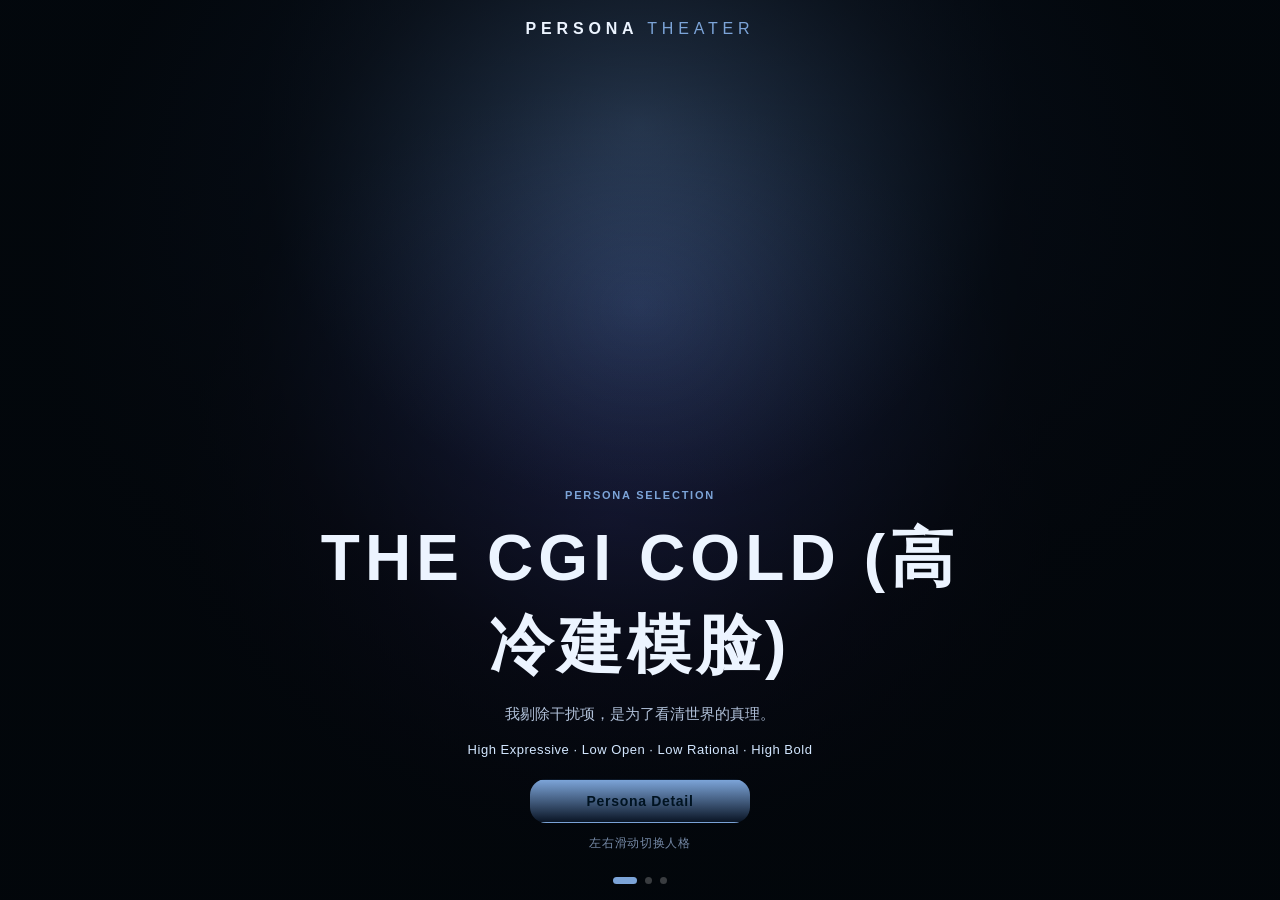
==== docs/index.html @ b354e585 "feat: detail page redesign — core_thinking as centerpiece, optional depth via 了解更多 - Add core_thinki" ====
<!DOCTYPE html>
<html>
<head>
  <meta charset="utf-8">
  <meta name="viewport" content="width=device-width, initial-scale=1, maximum-scale=1, user-scalable=no">
  <title>PERSONA THEATER</title>
  <link href="style.css" rel="stylesheet" type="text/css" />
  <style>
    /* Detail reading page layout (presentation only) */
    #detail-panel {
      position: fixed;
      inset: 0;
      overflow-y: auto;
      -webkit-overflow-scrolling: touch;
      background:
        radial-gradient(circle at 85% 0%, rgba(0, 212, 255, 0.14), transparent 36%),
        radial-gradient(circle at 10% 15%, rgba(113, 91, 255, 0.12), transparent 30%),
        var(--bg-primary);
      z-index: 500;
      padding: 0 0 120px;
      box-sizing: border-box;
    }

    @keyframes detail-in  { from { opacity:0; transform:translateY(18px) } to { opacity:1; transform:translateY(0) } }
    @keyframes detail-out { from { opacity:1 } to { opacity:0 } }
    #detail-panel.detail-entering { animation: detail-in  0.22s ease-out forwards; }
    #detail-panel.detail-leaving  { animation: detail-out 0.14s ease-in  forwards; }

    .detail-shell {
      width: min(920px, calc(100% - 28px));
      margin: 0 auto;
      padding: 20px 0 0;
    }

    .detail-hero {
      margin-top: 34px;
      padding: 40px 24px 32px;
      display: flex;
      flex-direction: column;
      align-items: center;
      text-align: center;
      background: radial-gradient(circle at 50% 0%, color-mix(in oklab, var(--persona-accent) 14%, transparent), transparent 55%);
    }

    .detail-name {
      font-size: 11px;
      letter-spacing: 0.1em;
      text-transform: uppercase;
      color: var(--text-secondary);
      opacity: 0.55;
      margin: 0;
    }

    .detail-slogan {
      font-size: 22px;
      color: var(--persona-accent);
      margin: 0 0 20px;
      line-height: 1.55;
      font-weight: 500;
    }

    .detail-core-thinking {
      font-size: 16px;
      line-height: 1.9;
      color: var(--text-primary);
      margin: 0 0 20px;
      max-width: 320px;
      text-align: center;
    }

    .detail-intro { display: none; }

    .detail-doc {
      margin-top: 18px;
      border-radius: 16px;
      border: 1px solid var(--border-subtle);
      background: rgba(10, 16, 27, 0.88);
      padding: 18px 16px 8px;
    }

    .detail-section {
      padding: 0 2px 18px;
      border-bottom: 1px solid rgba(255, 255, 255, 0.06);
      margin-bottom: 18px;
    }

    .detail-section:last-child {
      border-bottom: none;
      margin-bottom: 0;
      padding-bottom: 0;
    }

    .detail-section-label {
      margin-bottom: 8px;
      color: var(--accent-cyan);
      letter-spacing: 0.15em;
      text-transform: uppercase;
      font-size: 11px;
      font-weight: 700;
    }

    .detail-core-text,
    .detail-section-value {
      margin: 0;
      font-size: 14px;
      line-height: 1.85;
      color: var(--text-primary);
      white-space: pre-wrap;
    }

    .detail-structured-block {
      padding: 10px 12px;
      border-left: 2px solid color-mix(in oklab, var(--persona-accent) 42%, transparent);
      background: rgba(255, 255, 255, 0.035);
      border-radius: 0 8px 8px 0;
      margin-bottom: 10px;
    }

    .detail-structured-block:last-child {
      margin-bottom: 0;
    }

    .detail-structured-label {
      color: var(--persona-accent);
      font-size: 11px;
      font-weight: 700;
      letter-spacing: 0.08em;
      line-height: 1.35;
      text-transform: uppercase;
      overflow-wrap: anywhere;
    }

    .detail-structured-text {
      margin-top: 5px;
      color: var(--text-primary);
      font-size: 14px;
      line-height: 1.7;
      white-space: pre-wrap;
      overflow-wrap: anywhere;
    }

    .detail-expressions {
      display: flex;
      flex-direction: column;
      gap: 8px;
    }

    .config-section--core-scene {
      padding-top: 22px;
      padding-bottom: 12px;
      margin-top: 6px;
      border-top: 1px solid rgba(255, 255, 255, 0.08);
    }

    .config-section--core-scene .config-section-label {
      color: var(--persona-accent);
      font-size: 12px;
      letter-spacing: 0.18em;
      margin-bottom: 12px;
    }

    #intention-input.core-scene-input {
      display: block;
      min-height: 148px;
      font-size: 18px;
      line-height: 1.75;
      padding: 18px 18px;
      border-color: color-mix(in oklab, var(--persona-accent) 38%, var(--border-subtle));
      background: rgba(11, 20, 33, 0.96);
      box-shadow: inset 0 0 0 1px rgba(255, 255, 255, 0.035), 0 14px 32px rgba(0, 0, 0, 0.22);
      overflow-wrap: anywhere;
    }

    #intention-input.core-scene-input::placeholder {
      color: rgba(216, 228, 240, 0.48);
      opacity: 1;
    }

    .detail-expr-line {
      padding: 10px 12px;
      border-left: 2px solid rgba(0,212,255,0.3);
      background: rgba(0,212,255,0.06);
      border-radius: 0 8px 8px 0;
      line-height: 1.65;
      color: var(--text-secondary);
      font-size: 13px;
      white-space: nowrap;
      overflow: hidden;
      text-overflow: ellipsis;
    }

    .detail-actions-primary {
      display: flex;
      flex-direction: column;
      align-items: center;
      gap: 14px;
      margin-top: 20px;
      width: 100%;
      max-width: 320px;
      margin-left: auto;
      margin-right: auto;
    }

    .detail-enter-btn {
      width: 100%;
      font-size: 16px;
      padding: 16px;
      border-radius: 12px;
      background: transparent;
      border: 1px solid var(--persona-accent);
      color: var(--persona-accent);
      box-shadow: none;
    }

    .detail-more-link,
    .detail-collapse-link {
      display: block;
      text-align: center;
      font-size: 13px;
      color: var(--text-secondary);
      opacity: 0.6;
      cursor: pointer;
      text-decoration: underline;
      text-underline-offset: 3px;
    }

    .detail-more-link:hover,
    .detail-collapse-link:hover { opacity: 1; }

    .detail-collapse-link {
      margin-top: 20px;
      margin-bottom: 8px;
    }

    .detail-optional-depth {
      display: none;
      opacity: 0;
      transition: opacity 0.22s ease;
      margin-top: 24px;
    }

    .detail-optional-depth.is-visible {
      display: block;
      opacity: 1;
    }

    .detail-actions {
      position: fixed;
      left: 0;
      right: 0;
      bottom: 0;
      z-index: 510;
      background: linear-gradient(180deg, rgba(5,10,18,0), rgba(5,10,18,0.98) 30%);
      padding: 18px 14px calc(18px + env(safe-area-inset-bottom));
      display: flex;
      flex-direction: column;
      max-width: 920px;
      margin: 0 auto;
    }

    .detail-btn-back {
      width: 100%;
      background: transparent !important;
      border: 1px solid var(--border-mid) !important;
      color: var(--text-secondary) !important;
      box-shadow: none !important;
    }
  </style>
</head>
<body>

  <!-- ── CUSTOM MODAL (replaces browser alert / confirm) ────────── -->
  <div id="modal-overlay" class="hidden">
    <div id="modal-box">
      <div id="modal-title"></div>
      <div id="modal-message"></div>
      <div id="modal-actions">
        <button id="modal-cancel"  class="modal-btn modal-btn--cancel hidden">取消</button>
        <button id="modal-confirm" class="modal-btn modal-btn--confirm">确认</button>
      </div>
    </div>
  </div>

  <!-- ── SYNC / CALIBRATION OVERLAY ────────────────────────────── -->
  <div id="sync-overlay" class="hidden">
    <div class="scan-line"></div>
      <div class="sync-box">
      <div class="sync-title">PERSONA ACTIVATION</div>
      <div class="sync-persona-name" id="sync-persona-name">Load...</div>
      <div class="sync-status">
        <span class="status-label">场景:</span>
        <span class="status-value">STABLE</span><br>
        <span class="status-label">对手:</span>
        <span class="status-value">ONLINE</span>
      </div>
      <div class="sync-progress-bar">
        <div class="sync-progress-fill"></div>
      </div>
    </div>
  </div>

  <!-- ── APP ROOT ───────────────────────────────────────────────── -->
  <div id="app">

    <!-- ══════════════════════════════════════════════════════════
         BROWSE PAGE
         ══════════════════════════════════════════════════════════ -->
    <div id="browse-hub">
      <div class="carousel" id="carousel">...</div>
      <div class="dots" id="dots"></div>

      <section class="browse-overlay" id="browse-hero">
        <header>
          <span class="header-brand">PERSONA</span><span class="header-brand-sub"> THEATER</span>
        </header>

        <div class="browse-overlay-content">
          <p class="browse-kicker">Persona Selection</p>
          <h1 class="browse-hero-name" id="hero-persona-name">SELECT PERSONA</h1>
          <p class="browse-hero-slogan" id="hero-persona-slogan">选择角色，开启你的现场策略剧场。</p>
          <p class="browse-hero-quad" id="hero-persona-quadrants">Dominant · Strategic · Controlled · Assertive</p>
          <button class="btn browse-hero-btn" id="hero-enter-btn">Persona Detail</button>
          <p class="browse-swipe-hint">左右滑动切换人格</p>
        </div>
      </section>
    </div>


    <!-- ══════════════════════════════════════════════════════════
         DETAIL PANEL  (Browse → Detail → Config)
         ══════════════════════════════════════════════════════════ -->
        <div id="detail-panel" class="hidden">
      <div class="detail-shell">

        <!-- SECTION A — Hero: atmosphere first -->
        <div class="detail-hero">
          <p id="detail-hero-slogan" class="detail-slogan"></p>
          <p id="detail-core-thinking" class="detail-core-thinking"></p>
          <div id="detail-persona-name" class="detail-name"></div>
          <!-- kept in DOM for JS compat, not rendered -->
          <p id="detail-hero-intro" class="hidden"></p>
          <p id="detail-core-essence" class="hidden"></p>
        </div>

        <!-- SECTION B — Primary actions -->
        <div class="detail-actions-primary">
          <button class="btn detail-enter-btn" id="detail-activate-btn">进入</button>
          <span class="detail-more-link" id="detail-more-link">了解更多</span>
        </div>

        <!-- SECTION C — Optional depth (hidden by default) -->
        <div class="detail-optional-depth" id="detail-optional-depth">
          <div class="detail-doc">
            <div class="detail-tabs" role="tablist" aria-label="Persona details">
              <button class="detail-tab" data-tab="social" role="tab" aria-selected="false">我如何定位</button>
              <button class="detail-tab detail-tab--active" data-tab="behavior" role="tab" aria-selected="true">我如何行动</button>
              <button class="detail-tab" data-tab="signature" role="tab" aria-selected="false">我会说什么</button>
              <button class="detail-tab" data-tab="taboo" role="tab" aria-selected="false">我绝不做什么</button>
            </div>

            <div class="detail-tab-panels">
              <section class="detail-pane" data-pane="social" hidden>
                <div class="detail-section-label">社交逻辑</div>
                <div id="detail-social-essence" class="detail-section-value detail-list"></div>
              </section>

              <section class="detail-pane detail-pane--active" data-pane="behavior">
                <div class="detail-section-label">行为模式</div>
                <div id="detail-behavior-pattern" class="detail-section-value detail-list"></div>
              </section>

              <section class="detail-pane" data-pane="signature" hidden>
                <div class="detail-section-label">典型表达</div>
                <div id="detail-expressions" class="detail-expressions"></div>
              </section>

              <section class="detail-pane" data-pane="taboo" hidden>
                <div class="detail-section-label">人格禁忌</div>
                <div id="detail-forbidden" class="detail-section-value detail-list"></div>
              </section>
            </div>
          </div>
          <span class="detail-collapse-link" id="detail-collapse-link">收起</span>
        </div>

      </div>

      <div class="detail-actions">
        <button class="btn detail-btn-back" onclick="closePersonaDetail()">返回</button>
      </div>
    </div>


    <!-- ══════════════════════════════════════════════════════════
         CONFIG PANEL  — "Set your scenario"
         ══════════════════════════════════════════════════════════ -->
    <div id="config-panel" class="hidden">

      <!-- Sticky header -->
      <div class="panel-header">
        设置场景：<span id="active-persona-display"></span>
      </div>

      <!-- ── Hidden functional <select> elements ────────────────
           JS reads .value from these; card clicks keep them in sync. -->
      <select id="scene-select"  class="hidden-select">
        <option value="商务谈判/签约">商务谈判/签约</option>
        <option value="半正式晚宴/酒局">半正式晚宴/酒局</option>
        <option value="部门会议/述职">部门会议/述职</option>
        <option value="面试/潜在合伙人面谈">面试/潜在合伙人面谈</option>
        <option value="私人社交/相亲">私人社交/相亲</option>
        <option value="偶然遭遇战">偶然遭遇战</option>
      </select>

      <select id="target-select" class="hidden-select">
        <option value="甲方/决策者">甲方/决策者</option>
        <option value="竞争对手/同行">竞争对手/同行</option>
        <option value="上级/管理层">上级/管理层</option>
        <option value="合作者/同盟">合作者/同盟</option>
        <option value="陌生人/潜在资源">陌生人/潜在资源</option>
      </select>

      <select id="scale-select"  class="hidden-select">
        <option value="1-3人 (深度对谈)">1-3人 (深度对谈)</option>
        <option value="3-5人 (小组博弈)">3-5人 (小组博弈)</option>
        <option value="5-8人 (多变量社交)">5-8人 (多变量社交)</option>
        <option value=">8人 (群体观察)">>8人 (群体观察)</option>
      </select>

      <!-- ── SCENE card grid ────────────────────────────────── -->
      <div class="config-section">
        <div class="config-section-label">环境场景</div>
        <div class="config-cards" id="scene-cards">
          <button class="config-card config-card--active"
                  data-select="scene-select" data-value="商务谈判/签约">
            <span class="config-card-title">商务谈判</span>
            <span class="config-card-sub">签约 · 博弈</span>
          </button>
          <button class="config-card"
                  data-select="scene-select" data-value="半正式晚宴/酒局">
            <span class="config-card-title">晚宴酒局</span>
            <span class="config-card-sub">社交 · 放松</span>
          </button>
          <button class="config-card"
                  data-select="scene-select" data-value="部门会议/述职">
            <span class="config-card-title">会议述职</span>
            <span class="config-card-sub">汇报 · 博弈</span>
          </button>
          <button class="config-card"
                  data-select="scene-select" data-value="面试/潜在合伙人面谈">
            <span class="config-card-title">面试洽谈</span>
            <span class="config-card-sub">评估 · 筛选</span>
          </button>
          <button class="config-card"
                  data-select="scene-select" data-value="私人社交/相亲">
            <span class="config-card-title">私人社交</span>
            <span class="config-card-sub">信任 · 吸引</span>
          </button>
          <button class="config-card"
                  data-select="scene-select" data-value="偶然遭遇战">
            <span class="config-card-title">偶然遭遇</span>
            <span class="config-card-sub">即兴 · 印象</span>
          </button>
        </div>
      </div>

      <!-- ── TARGET card grid ───────────────────────────────── -->
      <div class="config-section">
        <div class="config-section-label">核心对手</div>
        <div class="config-cards" id="target-cards">
          <button class="config-card config-card--active"
                  data-select="target-select" data-value="甲方/决策者">
            <span class="config-card-title">决策者</span>
            <span class="config-card-sub">甲方 · 权力</span>
          </button>
          <button class="config-card"
                  data-select="target-select" data-value="竞争对手/同行">
            <span class="config-card-title">竞争对手</span>
            <span class="config-card-sub">同行 · 博弈</span>
          </button>
          <button class="config-card"
                  data-select="target-select" data-value="上级/管理层">
            <span class="config-card-title">上级</span>
            <span class="config-card-sub">管理 · 汇报</span>
          </button>
          <button class="config-card"
                  data-select="target-select" data-value="合作者/同盟">
            <span class="config-card-title">合作者</span>
            <span class="config-card-sub">协作 · 同盟</span>
          </button>
          <button class="config-card"
                  data-select="target-select" data-value="陌生人/潜在资源">
            <span class="config-card-title">陌生人</span>
            <span class="config-card-sub">资源 · 机会</span>
          </button>
        </div>
      </div>

      <!-- ── SCALE card grid ────────────────────────────────── -->
      <div class="config-section">
        <div class="config-section-label">场域规模</div>
        <div class="config-cards config-cards--scale" id="scale-cards">
          <button class="config-card config-card--active"
                  data-select="scale-select" data-value="1-3人 (深度对谈)">
            <span class="config-card-title">1–3人</span>
            <span class="config-card-sub">深度对谈</span>
          </button>
          <button class="config-card"
                  data-select="scale-select" data-value="3-5人 (小组博弈)">
            <span class="config-card-title">3–5人</span>
            <span class="config-card-sub">小组博弈</span>
          </button>
          <button class="config-card"
                  data-select="scale-select" data-value=">8人 (群体观察)">
            <span class="config-card-title">7人以上</span>
            <span class="config-card-sub">多变量社交</span>
          </button>
        </div>
      </div>

      <!-- ── INTENTION textarea ─────────────────────────────── -->
      <div class="config-section config-section--core-scene">
        <div class="config-section-label">核心戏纲</div>
        <textarea id="intention-input"
                  class="core-scene-input"
                  placeholder="描述你在这个场景中的核心意图…&#10;例如：在不暴露底价的情况下，试探对方的合作诚意。"></textarea>
      </div>

      <button class="btn start-btn" onclick="startTheater()">启动剧场</button>

    </div><!-- /#config-panel -->


    <!-- ══════════════════════════════════════════════════════════
         THEATER SCREEN
         ══════════════════════════════════════════════════════════ -->
    <div id="theater-screen" class="hidden">
      <div class="theater-topbar">
        <div class="theater-topbar-name" id="theater-display-name">—</div>
        <div class="theater-topbar-meta">
          <span id="theater-display-scene">—</span>
          <span class="theater-meta-sep">·</span>
          <span id="theater-display-target">—</span>
        </div>
      </div>

      <div class="theater-output-stage">
        <div class="guidance-box">
          <div class="guidance-header">
            <p class="guidance-kicker">Active Block</p>
            <h3 id="guidance-title">MIND</h3>
          </div>
          <!-- 3-tier hierarchy: hero (focal point) · supports (evidence) · footer (collapsible scene detail) -->
          <p id="guidance-hero" class="guidance-hero"></p>
          <ul id="guidance-supports" class="guidance-supports"></ul>
          <details id="guidance-footer-wrap" class="guidance-footer-wrap">
            <summary class="guidance-footer-summary">展开场域细节</summary>
            <div id="guidance-footer" class="guidance-footer"></div>
          </details>
          <!-- Legacy fallback: shown when no structured hero is available (e.g. AI flat-string output) -->
          <p id="guidance-content" class="guidance-content-legacy hidden"></p>
        </div>
      </div>

      <div class="theater-control-zone">
        <div class="wheel-container">
          <div id="main-wheel" class="wheel">
            <div class="sector" style="--i:0"><span>MIND</span></div>
            <div class="sector" style="--i:1"><span>BODY</span></div>
            <div class="sector" style="--i:2"><span>SPEECH</span></div>
            <div class="sector" style="--i:3"><span>REACTION</span></div>
          </div>
          <div class="pointer"></div>
        </div>


        <div class="theater-actions">
          <button class="btn help-btn" onclick="handleHelpClick()">求助</button>
          <button class="btn exit-btn" onclick="exitTheater()">卸载面具</button>
        </div>
      </div>

      <div class="theater-header">剧场模式：运行中</div>
    </div><!-- /#theater-screen -->


    <!-- ══════════════════════════════════════════════════════════
         HELP MODAL  (求助)
         ══════════════════════════════════════════════════════════ -->
    <div id="help-modal-overlay" class="hidden">
      <div id="help-modal-box">
        <div id="help-modal-title">实时求助</div>

        <!-- INPUT state -->
        <div id="help-input-section">
          <textarea id="helpInput" placeholder="描述你现在发生的情况…"></textarea>
          <div id="help-input-error" class="help-error hidden"></div>
          <button id="help-submit-btn"
                  class="modal-btn help-modal-btn--action"
                  onclick="onSubmitHelp()">获取建议</button>
        </div>

        <!-- RESULT state -->
        <div id="help-result-section" class="hidden">
          <p id="help-result-text"></p>
          <button class="modal-btn help-modal-btn--action"
                  onclick="onConfirmHelp()">明白了</button>
        </div>
      </div>
    </div><!-- /#help-modal-overlay -->

  </div><!-- /#app -->

  <!-- Load order: constants → utils → extractors → gacha → state → main script -->
  <script src="constants.js"></script>
  <script src="utils.js"></script>
  <script src="data/content-extractors.js"></script>
  <script src="domain/gacha-engine.js"></script>
  <script src="state/app-state.js"></script>
  <script src="script.js"></script>

  <script>
    /* ================================================================
       SAFE RECOVERY: only low-risk event-driven helpers are enabled.
       Heavy sync/observer helpers remain disabled.
       ================================================================ */

    /* ── CONFIG CARD SELECTION (RESTORED, EVENT-DRIVEN) ───────────── */
    document.querySelectorAll('.config-card').forEach(function(card) {
      card.addEventListener('click', function() {
        var selectId = card.dataset.select;
        var value = card.dataset.value;
        var selectEl = document.getElementById(selectId);
        if (!selectEl) return;
        selectEl.value = value;
        document.querySelectorAll('[data-select="' + selectId + '"]').forEach(function(c) {
          c.classList.remove('config-card--active');
        });
        card.classList.add('config-card--active');
      });
    });

    /* ── DETAIL TAB SYSTEM (RESTORED, EVENT-DRIVEN) ───────────────── */
    (function() {
      var tabs = Array.from(document.querySelectorAll('.detail-tab'));
      var panes = Array.from(document.querySelectorAll('.detail-pane'));
      if (!tabs.length || !panes.length) return;

      function setDetailTab(name) {
        tabs.forEach(function(tab) {
          var active = tab.dataset.tab === name;
          tab.classList.toggle('detail-tab--active', active);
          tab.setAttribute('aria-selected', active ? 'true' : 'false');
        });
        panes.forEach(function(pane) {
          var active = pane.dataset.pane === name;
          pane.classList.toggle('detail-pane--active', active);
          pane.hidden = !active;
        });
      }

      tabs.forEach(function(tab) {
        tab.addEventListener('click', function() { setDetailTab(tab.dataset.tab); });
      });
      setDetailTab('behavior');
    })();

    /*
      REMAIN DISABLED (freeze-risk / non-essential helper layer):
      - Theater top bar sync helper (MutationObserver)
      - Hero sync + periodic refresh
      - Detail support copy auto-sync (MutationObserver)
      - Wheel active auto-sync (MutationObserver)
      - Status localization observer (root-cause block)
      - Persona theme auto-sync interval
    */
  </script>

</body>
</html>
---- docs/style.css ----
:root {
  --bg-primary: #070d18;
  --bg-secondary: #0f1a2b;
  --bg-card: #162235;
  --accent-cyan: #00d4ff;
  --accent-purple: #7968ff;
  --text-primary: #ecf4ff;
  --text-secondary: #b0c0d8;
  --text-muted: #7589a6;
  --border-subtle: rgba(255, 255, 255, 0.09);
  --border-mid: rgba(255, 255, 255, 0.18);
  --radius-md: 12px;
  --radius-lg: 16px;
  --radius-xl: 22px;
  --persona-accent: #00d4ff;
  --persona-glow: rgba(0, 212, 255, 0.4);
  --persona-gradient: linear-gradient(180deg, #00d4ff, #0a1525);
}

*, *::before, *::after { box-sizing: border-box; }
html, body {
  margin: 0;
  padding: 0;
  height: 100%;
  overflow: hidden;
  color: var(--text-primary);
  background:
    radial-gradient(circle at 100% 0, rgba(0, 212, 255, 0.13), transparent 34%),
    radial-gradient(circle at 0 20%, rgba(121, 104, 255, 0.12), transparent 38%),
    var(--bg-primary);
  font-family: -apple-system, 'SF Pro Display', BlinkMacSystemFont, 'Segoe UI', 'Inter', sans-serif;
  -webkit-font-smoothing: antialiased;
}

#app { height: 100vh; position: relative; }
.hidden, .hidden-select { display: none !important; }

@keyframes fadeSlideUp {
  from { opacity: 0; transform: translateY(16px); }
  to { opacity: 1; transform: translateY(0); }
}

/* Browse: full-screen hero */
#browse-hub {
  position: relative;
  height: 100vh;
  overflow: hidden;
}

.carousel {
  display: flex;
  overflow-x: auto;
  scroll-snap-type: x mandatory;
  scroll-behavior: smooth;
  width: 100%;
  height: 100%;
}
.carousel::-webkit-scrollbar { display: none; }

.card-wrapper {
  min-width: 100vw;
  height: 100%;
  scroll-snap-align: start;
  display: flex;
}

.card {
  width: 100%;
  height: 100%;
  position: relative;
  border-radius: 0;
  overflow: hidden;
  border: none;
  background:
    radial-gradient(circle at 50% 14%, color-mix(in oklab, var(--persona-accent) 34%, transparent), transparent 38%),
    radial-gradient(circle at 48% 58%, rgba(121, 104, 255, 0.16), transparent 52%),
    linear-gradient(180deg, #102139 0%, #0a1322 58%, #050b15 100%);
}

.card::before {
  content: '';
  position: absolute;
  inset: 0;
  background:
    radial-gradient(ellipse 46% 62% at 50% 34%, rgba(0, 0, 0, 0), rgba(0, 0, 0, 0.62) 64%, rgba(2, 6, 10, 0.95) 100%);
}

.card .title,
.card .desc,
.card .btn,
.card > div[style*="grid-template-columns:1fr 1fr"] {
  opacity: 0;
  pointer-events: none;
  position: absolute;
}

.browse-overlay {
  position: absolute;
  inset: 0;
  z-index: 10;
  display: flex;
  flex-direction: column;
  justify-content: space-between;
  padding: 20px 20px 48px;
  pointer-events: none;
}

header {
  text-align: center;
  pointer-events: none;
}
.header-brand,
.header-brand-sub {
  letter-spacing: 0.3em;
  text-transform: uppercase;
  font-size: 16px;
}
.header-brand { font-weight: 700; }
.header-brand-sub { color: var(--persona-accent); font-weight: 300; }

.browse-overlay-content {
  margin-top: auto;
  text-align: center;
  max-width: 640px;
  align-self: center;
  pointer-events: auto;
}

.browse-kicker {
  margin: 0 0 14px;
  color: var(--persona-accent);
  letter-spacing: 0.16em;
  text-transform: uppercase;
  font-size: 11px;
  font-weight: 700;
}

.browse-hero-name {
  margin: 0;
  font-size: clamp(2.2rem, 8vw, 4rem);
  letter-spacing: 0.08em;
  text-transform: uppercase;
  font-weight: 860;
}

.browse-hero-slogan {
  margin: 12px 0 0;
  color: var(--text-secondary);
  font-size: 15px;
  line-height: 1.7;
}

.browse-hero-quad {
  margin: 16px 0 0;
  color: #d3e7ff;
  font-size: 13px;
  letter-spacing: 0.04em;
}

.browse-hero-btn {
  margin-top: 22px;
  min-width: 220px;
  border: none;
  background: var(--persona-gradient) !important;
  color: #001321 !important;
  box-shadow: 0 10px 36px var(--persona-glow);
  transition: box-shadow .22s ease, transform .22s ease;
}
.browse-hero-btn:hover {
  box-shadow: 0 0 26px var(--persona-glow), 0 12px 40px var(--persona-glow);
  transform: translateY(-1px);
}

.browse-swipe-hint {
  margin: 12px 0 0;
  color: var(--text-muted);
  font-size: 12px;
  letter-spacing: 0.06em;
}

.dots {
  position: absolute;
  left: 0;
  right: 0;
  bottom: 16px;
  z-index: 11;
  display: flex;
  justify-content: center;
  gap: 8px;
  pointer-events: none;
}
.dot {
  width: 7px;
  height: 7px;
  border-radius: 999px;
  background: rgba(255, 255, 255, 0.22);
  transition: all .25s;
}
.dot.active { width: 24px; }

.load-error {
  width: 100%;
  text-align: center;
  padding-top: 45vh;
  color: var(--text-muted);
}

/* Buttons */
.btn {
  padding: 13px 24px;
  border-radius: var(--radius-lg);
  border: 1px solid transparent;
  font-weight: 700;
  font-size: 14px;
  letter-spacing: 0.05em;
  cursor: pointer;
}
.btn:active { transform: scale(0.98); }

/* Mode selector cards */
.mode-selector { display: flex; gap: 10px; margin-bottom: 4px; }
.mode-card {
  flex: 1;
  padding: 14px 12px;
  border: 1px solid var(--border-subtle);
  border-radius: 8px;
  background: transparent;
  cursor: pointer;
  text-align: center;
  transition: border-color 0.18s, background 0.18s;
  color: var(--text-secondary);
}
.mode-card:hover { border-color: var(--border-mid); color: var(--text-primary); }
.mode-card--active {
  border-color: var(--persona-accent);
  background: color-mix(in oklab, var(--persona-accent) 10%, transparent);
  color: var(--persona-accent);
}
.mode-card-label { font-size: 15px; font-weight: 700; margin-bottom: 4px; }
.mode-card-desc { font-size: 11px; opacity: 0.7; line-height: 1.4; }

/* Config group label */
.config-group-label {
  font-size: 10px;
  letter-spacing: 0.12em;
  color: var(--text-secondary);
  opacity: 0.6;
  margin-bottom: 6px;
  margin-top: 10px;
  text-transform: uppercase;
  grid-column: 1 / -1;
}

/* Config */
#config-panel {
  position: fixed; inset: 0;
  background: radial-gradient(circle at 80% 0, rgba(0, 212, 255, 0.1), transparent 35%), var(--bg-primary);
  z-index: 9999;
  display: flex;
  flex-direction: column;
  overflow-y: auto;
}
.panel-header {
  position: sticky;
  top: 0;
  z-index: 2;
  padding: 44px 20px 16px;
  border-bottom: 1px solid var(--border-subtle);
  background: rgba(7, 13, 24, 0.93);
  text-transform: uppercase;
  letter-spacing: 0.14em;
  font-size: 11px;
  color: var(--text-secondary);
}
.panel-header span { color: var(--persona-accent); font-weight: 700; }
.config-section { padding: 18px 16px 6px; }
.config-section-label { font-size: 11px; color: var(--text-muted); letter-spacing: 0.16em; text-transform: uppercase; margin-bottom: 10px; }
.config-cards { display: grid; grid-template-columns: repeat(3, 1fr); gap: 10px; }
.config-card {
  border-radius: var(--radius-md);
  border: 1px solid var(--border-subtle);
  background: linear-gradient(160deg, rgba(16, 29, 47, 0.92), rgba(9, 15, 25, 0.96));
  color: var(--text-secondary);
  padding: 14px 8px 12px;
  display: flex;
  flex-direction: column;
  align-items: center;
  gap: 6px;
}
.config-card--active {
  border-color: var(--persona-accent);
  background: linear-gradient(165deg, rgba(0, 212, 255, 0.24), rgba(13, 26, 41, 0.96));
  box-shadow: 0 0 26px rgba(0, 212, 255, 0.28);
  color: var(--text-primary);
  box-shadow: 0 0 24px rgba(0, 212, 255, 0.22);
}
.config-card-title { font-size: 13px; font-weight: 700; }
.config-card-sub { display: none; }
#intention-input {
  width: calc(100% - 32px);
  margin: 0 16px;
  min-height: 108px;
  border-radius: var(--radius-lg);
  border: 1px solid var(--border-subtle);
  background: rgba(11, 20, 33, 0.9);
  color: var(--text-primary);
  padding: 14px 16px;
  resize: none;
  line-height: 1.7;
}
#intention-input:focus { outline: none; border-color: rgba(0, 212, 255, 0.42); }
.start-btn {
  width: calc(100% - 32px) !important;
  margin: 22px 16px 30px !important;
  height: 54px !important;
  background: var(--persona-accent) !important;
  color: #00131f !important;
  box-shadow: 0 0 28px var(--persona-glow);
}


/* ── Detail panel (migrated from inline, with persona-accent atmosphere) ── */
#detail-panel {
  position: fixed;
  inset: 0;
  overflow-y: auto;
  -webkit-overflow-scrolling: touch;
  background:
    radial-gradient(circle at 85% 0%, color-mix(in oklab, var(--persona-accent) 14%, transparent), transparent 36%),
    radial-gradient(circle at 10% 15%, color-mix(in oklab, var(--persona-accent) 8%, transparent), transparent 30%),
    var(--bg-primary);
  z-index: 500;
  padding: 0 0 120px;
  box-sizing: border-box;
}

@keyframes detail-in  { from { opacity:0; transform:translateY(18px) } to { opacity:1; transform:translateY(0) } }
@keyframes detail-out { from { opacity:1 } to { opacity:0 } }
#detail-panel.detail-entering { animation: detail-in  0.22s ease-out forwards; }
#detail-panel.detail-leaving  { animation: detail-out 0.14s ease-in  forwards; }

.detail-shell {
  width: min(920px, calc(100% - 28px));
  margin: 0 auto;
  padding: 20px 0 0;
}

.detail-hero {
  margin-top: 34px;
  border-radius: 16px;
  border: 1px solid var(--border-subtle);
  background:
    linear-gradient(170deg, rgba(14, 28, 44, 0.88), rgba(8, 14, 24, 0.95)),
    radial-gradient(circle at 72% 0%, color-mix(in oklab, var(--persona-accent) 22%, transparent), transparent 40%);
  overflow: hidden;
  position: relative;
  padding: 28px 24px 24px;
}

.detail-hero-visual { display: none; }

.detail-name {
  margin: 0 0 14px;
  font-size: clamp(1.4rem, 4vw, 1.9rem);
  line-height: 1.15;
  letter-spacing: 0.06em;
  text-transform: uppercase;
  color: var(--text-secondary);
  opacity: 0.7;
}

.detail-slogan {
  font-size: 20px;
  font-weight: 600;
  color: var(--text-primary);
  margin: 0 0 16px;
  line-height: 1.55;
  letter-spacing: 0.01em;
}

.detail-intro {
  margin: 0;
  font-size: 15px;
  line-height: 1.9;
  color: var(--text-secondary);
  white-space: pre-wrap;
}

.detail-doc {
  margin-top: 18px;
  border-radius: 16px;
  border: 1px solid var(--border-subtle);
  background: rgba(10, 16, 27, 0.88);
  padding: 18px 16px 8px;
}

.detail-section {
  padding: 0 2px 18px;
  border-bottom: 1px solid rgba(255, 255, 255, 0.06);
  margin-bottom: 18px;
}

.detail-section:last-child {
  border-bottom: none;
  margin-bottom: 0;
  padding-bottom: 0;
}

.detail-section-label {
  margin-bottom: 8px;
  color: var(--accent-cyan);
  letter-spacing: 0.15em;
  text-transform: uppercase;
  font-size: 11px;
  font-weight: 700;
}

.detail-core-text,
.detail-section-value {
  margin: 0;
  font-size: 14px;
  line-height: 1.85;
  color: var(--text-primary);
  white-space: pre-wrap;
}

/* Unified tab content: plain text items, consistent across all four tabs */
.detail-plain-item {
  font-size: 14px;
  line-height: 1.85;
  color: var(--text-primary);
  padding: 12px 0;
  border-bottom: 1px solid rgba(255, 255, 255, 0.06);
  white-space: pre-wrap;
}
.detail-plain-item:last-child { border-bottom: none; }

.detail-expressions { display: flex; flex-direction: column; }

.config-section--core-scene {
  padding-top: 22px;
  padding-bottom: 12px;
  margin-top: 6px;
  border-top: 1px solid rgba(255, 255, 255, 0.08);
}

.config-section--core-scene .config-section-label {
  color: var(--persona-accent);
  font-size: 12px;
  letter-spacing: 0.18em;
  margin-bottom: 12px;
}

#intention-input.core-scene-input {
  display: block;
  min-height: 148px;
  font-size: 18px;
  line-height: 1.75;
  padding: 18px;
  border-color: color-mix(in oklab, var(--persona-accent) 38%, var(--border-subtle));
  background: rgba(11, 20, 33, 0.96);
  box-shadow: inset 0 0 0 1px rgba(255, 255, 255, 0.035), 0 14px 32px rgba(0, 0, 0, 0.22);
  overflow-wrap: anywhere;
}

#intention-input.core-scene-input::placeholder {
  color: rgba(216, 228, 240, 0.48);
  opacity: 1;
}

.detail-actions {
  position: fixed;
  left: 0;
  right: 0;
  bottom: 0;
  z-index: 510;
  background: linear-gradient(180deg, rgba(5,10,18,0), rgba(5,10,18,0.98) 30%);
  padding: 18px 14px calc(18px + env(safe-area-inset-bottom));
  display: grid;
  grid-template-columns: 1fr 1fr;
  gap: 10px;
  max-width: 920px;
  margin: 0 auto;
}

.detail-btn-back {
  background: transparent !important;
  border: 1px solid var(--border-mid) !important;
  color: var(--text-secondary) !important;
  box-shadow: none !important;
}

/* Ghost style for enter-persona button; JS overrides border/color with persona color */
#detail-activate-btn {
  background: transparent;
  border: 1px solid var(--persona-accent);
  color: var(--persona-accent);
}

@media (max-width: 760px) {
  .detail-hero { padding: 20px 16px 18px; }
}

.detail-tabs {
  display: flex;
  gap: 16px;
  padding: 8px 2px 14px;
  border-bottom: 1px solid rgba(255, 255, 255, 0.08);
  margin-bottom: 14px;
  overflow-x: auto;
}
.detail-tab {
  background: transparent;
  border: none;
  color: var(--text-muted);
  font-size: 13px;
  letter-spacing: 0.08em;
  text-transform: uppercase;
  padding: 0 2px 10px;
  border-bottom: 2px solid transparent;
}
.detail-tab--active {
  color: var(--persona-accent);
  border-bottom-color: var(--persona-accent);
  box-shadow: inset 0 -1px 0 var(--persona-accent);
}
.detail-tab-panels { min-height: 180px; }
.detail-pane { animation: fadeSlideUp .16s ease-out; }
.detail-list {
  line-height: 1.8;
  white-space: pre-line;
  font-size: 14px;
}
.detail-list br + br { display: block; margin-bottom: 8px; content: ''; }

/* Theater */
#theater-screen {
  position: fixed;
  inset: 0;
  z-index: 10000;
  background: radial-gradient(circle at 80% 0, rgba(0, 212, 255, 0.12), transparent 40%), var(--bg-primary);
  display: flex;
  flex-direction: column;
  padding: 12px;
}

.theater-topbar {
  border-radius: 14px;
  border: 1px solid var(--border-subtle);
  background: rgba(10, 18, 30, 0.9);
  padding: 14px;
}
.theater-topbar-name {
  font-size: 18px;
  font-weight: 800;
  letter-spacing: 0.1em;
  text-transform: uppercase;
}
.theater-topbar-meta {
  margin-top: 6px;
  color: var(--text-secondary);
  font-size: 11px;
  letter-spacing: 0.1em;
}
.theater-meta-sep { margin: 0 6px; color: var(--text-muted); }

.theater-output-stage {
  flex: 1;
  min-height: 0;
  margin-top: 10px;
}

.guidance-box {
  height: 100%;
  border-radius: 16px;
  border: 1px solid var(--border-subtle);
  background: linear-gradient(170deg, rgba(13, 23, 37, 0.96), rgba(8, 14, 23, 0.97));
  padding: 16px;
  overflow-y: auto;
}
.guidance-header {
  border-bottom: 1px solid var(--border-subtle);
  margin-bottom: 12px;
}
.guidance-kicker {
  margin: 0 0 6px;
  color: var(--text-muted);
  letter-spacing: 0.16em;
  text-transform: uppercase;
  font-size: 10px;
}
#guidance-title {
  margin: 0 0 10px;
  color: var(--persona-accent);
  letter-spacing: 0.15em;
  text-transform: uppercase;
  font-size: 19px;
  font-weight: 800;
}
/* ── 3-tier theater hierarchy ─────────────────────────────────
   Tier 1 (hero):     focal point. Read first, large, on-accent.
   Tier 2 (supports): two short evidence items. Mid-weight.
   Tier 3 (footer):   collapsible scene tactical detail. Muted, opt-in.
   .guidance-content-legacy: fallback path for AI flat-string output.
*/
.guidance-hero {
  margin: 0 0 14px;
  font-size: 18px;
  font-weight: 600;
  line-height: 1.55;
  color: var(--persona-accent);
  letter-spacing: 0.01em;
}
.guidance-hero.hidden { display: none; }

.guidance-supports {
  list-style: none;
  margin: 0 0 14px;
  padding: 0;
}
.guidance-supports.hidden { display: none; }
.guidance-support-item {
  position: relative;
  padding: 8px 10px 8px 22px;
  margin-bottom: 6px;
  font-size: 13.5px;
  line-height: 1.65;
  color: rgba(235, 240, 248, 0.86);
  background: rgba(255, 255, 255, 0.03);
  border-left: 2px solid var(--persona-accent);
  border-radius: 4px;
}
.guidance-support-item::before {
  content: '·';
  position: absolute;
  left: 9px;
  top: 7px;
  color: var(--persona-accent);
  font-weight: 700;
}

.guidance-footer-wrap {
  margin: 0;
  border-top: 1px solid rgba(255, 255, 255, 0.06);
  padding-top: 10px;
}
.guidance-footer-wrap.hidden { display: none; }
.guidance-footer-summary {
  cursor: pointer;
  list-style: none;
  font-size: 11px;
  letter-spacing: 0.14em;
  text-transform: uppercase;
  color: var(--text-muted);
  user-select: none;
  padding: 4px 0;
}
.guidance-footer-summary::-webkit-details-marker { display: none; }
.guidance-footer-summary::before {
  content: '＋ ';
  color: var(--persona-accent);
  font-weight: 700;
}
.guidance-footer-wrap[open] .guidance-footer-summary::before { content: '－ '; }
.guidance-footer-wrap[open] .guidance-footer-summary {
  color: rgba(235, 240, 248, 0.7);
  margin-bottom: 8px;
}
.guidance-footer {
  margin: 0;
  white-space: pre-wrap;
  line-height: 1.7;
  font-size: 12.5px;
  color: rgba(235, 240, 248, 0.62);
}

#guidance-content {
  margin: 0;
  white-space: pre-wrap;
  line-height: 1.85;
  font-size: 14px;
}
#guidance-content.hidden { display: none; }

.theater-control-zone {
  margin-top: 8px;
  padding-top: 6px;
  border-top: 1px solid rgba(255,255,255,0.06);
}

.wheel-container {
  position: relative;
  width: 100%;
  max-width: 420px;
  height: 116px;
  margin: 0 auto;
  overflow: hidden;
}
.wheel {
  width: 220px;
  height: 220px;
  margin: 0 auto;
  border-radius: 50%;
  border: 2px solid var(--border-mid);
  position: relative;
  background: rgba(13, 24, 38, 0.95);
  transition: transform 0.5s cubic-bezier(0.15, 0, 0.15, 1);
  transform-origin: 50% 50%;
}

.sector {
  position: absolute;
  width: 50%;
  height: 50%;
  transform-origin: 100% 100%;
  transform: rotate(calc(var(--i) * 90deg));
  border: 1px solid rgba(255,255,255,0.08);
  display: flex;
  align-items: center;
  justify-content: center;
}
.sector span {
  transform: rotate(-45deg);
  color: var(--text-secondary);
  font-size: 11px;
  letter-spacing: 0.08em;
}
.sector--active {
  background: color-mix(in oklab, var(--persona-accent) 20%, transparent);
  box-shadow: inset 0 0 18px var(--persona-glow), 0 0 10px color-mix(in oklab, var(--persona-accent) 30%, transparent);
  border-color: color-mix(in oklab, var(--persona-accent) 40%, rgba(255,255,255,0.2));
}
.sector--active span {
  color: var(--persona-accent);
  font-weight: 700;
  text-shadow: 0 0 12px color-mix(in oklab, var(--persona-accent) 45%, transparent);
}
.pointer {
  position: absolute;
  top: 0;
  left: 50%;
  transform: translateX(-50%);
  width: 4px;
  height: 22px;
  border-radius: 2px;
  background: var(--persona-accent);
  box-shadow: 0 0 10px var(--persona-accent);
}


.theater-actions {
  display: flex;
  gap: 10px;
  margin-top: 10px;
}
.theater-actions .btn { flex: 1; }
.help-btn { background: var(--persona-accent) !important; color: #021221 !important; }
.exit-btn {
  background: transparent !important;
  border: 1px solid rgba(231, 76, 60, 0.35) !important;
  color: rgba(231, 76, 60, 0.82) !important;
}

.theater-header { display: none; }

/* Modals */
#modal-overlay,
#help-modal-overlay {
  position: fixed;
  inset: 0;
  background: rgba(4, 8, 16, 0.92);
  z-index: 999999;
  display: flex;
  align-items: center;
  justify-content: center;
  backdrop-filter: blur(8px);
}
#help-modal-overlay { z-index: 1000000; }

#modal-box,
#help-modal-box {
  width: 86%;
  max-width: 380px;
  background: var(--bg-secondary);
  border-radius: var(--radius-lg);
  padding: 26px 20px 20px;
  animation: fadeSlideUp .2s ease-out;
  border: 1px solid var(--border-mid);
}
#help-modal-box { border-color: rgba(0, 212, 255, 0.3); }

#modal-title,
#help-modal-title {
  font-size: 10px;
  letter-spacing: 0.2em;
  text-transform: uppercase;
  margin-bottom: 12px;
  color: var(--text-muted);
}
#help-modal-title {
  color: var(--persona-accent);
  border-bottom: 1px solid var(--border-subtle);
  padding-bottom: 12px;
}

#modal-message,
#help-result-text {
  white-space: pre-wrap;
  font-size: 14px;
  line-height: 1.8;
  color: var(--text-primary);
}
#modal-message { margin-bottom: 22px; }

#modal-actions { display: flex; gap: 10px; }
.modal-btn {
  flex: 1;
  border: none;
  border-radius: var(--radius-md);
  padding: 12px 0;
  font-weight: 700;
  cursor: pointer;
}
.modal-btn--cancel { background: var(--bg-card); color: var(--text-secondary); border: 1px solid var(--border-subtle); }
.modal-btn--confirm,
.help-modal-btn--action { background: var(--accent-cyan); color: #001722; }

#helpInput {
  width: 100%;
  min-height: 108px;
  border-radius: var(--radius-md);
  border: 1px solid var(--border-subtle);
  background: var(--bg-card);
  color: var(--text-primary);
  padding: 14px 16px;
  resize: none;
  margin-bottom: 12px;
}
.help-error { font-size: 12px; color: #e74c3c; margin-bottom: 8px; }
#help-result-text {
  margin: 0 0 18px;
  padding: 12px 14px;
  border-radius: 12px;
  border-left: 2px solid var(--accent-cyan);
  background: var(--bg-card);
}

@media (max-width: 560px) {
  .config-cards { grid-template-columns: repeat(2, 1fr); }
}

/* ── Instinct Check ───────────────────────────────────────────── */
.instinct-check {
  margin-top: 20px;
  padding: 20px;
  border-radius: 16px;
  border: 1px solid var(--border-subtle);
  background: rgba(10, 16, 27, 0.88);
}
.instinct-check-label {
  font-size: 11px;
  font-weight: 700;
  letter-spacing: 0.15em;
  text-transform: uppercase;
  color: var(--text-secondary);
  opacity: 0.6;
  margin-bottom: 12px;
}
.instinct-scenario {
  font-size: 14px;
  line-height: 1.7;
  color: var(--text-primary);
  padding: 12px 14px;
  border-radius: 10px;
  background: rgba(255, 255, 255, 0.04);
  border: 1px solid var(--border-subtle);
  margin-bottom: 16px;
}
.instinct-prompt {
  font-size: 12px;
  color: var(--text-secondary);
  letter-spacing: 0.05em;
  margin-bottom: 10px;
}
.instinct-options {
  display: flex;
  flex-direction: column;
  gap: 8px;
}
.instinct-option {
  width: 100%;
  background: transparent;
  border: 1px solid var(--border-subtle);
  color: var(--text-secondary);
  padding: 14px;
  border-radius: 10px;
  font-size: 14px;
  line-height: 1.5;
  text-align: left;
  cursor: pointer;
  transition: border-color 0.18s, background 0.18s, color 0.18s, opacity 0.18s;
}
.instinct-option:not(:disabled):hover {
  border-color: rgba(255, 255, 255, 0.2);
  color: var(--text-primary);
}
.instinct-option--chosen {
  border-color: var(--persona-accent) !important;
  background: color-mix(in oklab, var(--persona-accent) 12%, transparent) !important;
  color: var(--text-primary) !important;
}
.instinct-option--unchosen {
  opacity: 0.38;
}
.instinct-reveal {
  margin-top: 16px;
  padding: 12px 14px;
  border-radius: 10px;
  background: color-mix(in oklab, var(--persona-accent) 8%, transparent);
  border-left: 2px solid var(--persona-accent);
  animation: fadeSlideUp 0.22s ease-out;
}
.instinct-reveal-label {
  display: block;
  font-size: 10px;
  font-weight: 700;
  letter-spacing: 0.15em;
  text-transform: uppercase;
  color: var(--persona-accent);
  margin-bottom: 6px;
}
.instinct-reveal-line {
  font-size: 14px;
  font-style: italic;
  color: var(--persona-accent);
  line-height: 1.6;
}

/* Disabled activate button */
#detail-activate-btn:disabled {
  opacity: 0.35;
  cursor: not-allowed;
  pointer-events: none;
}
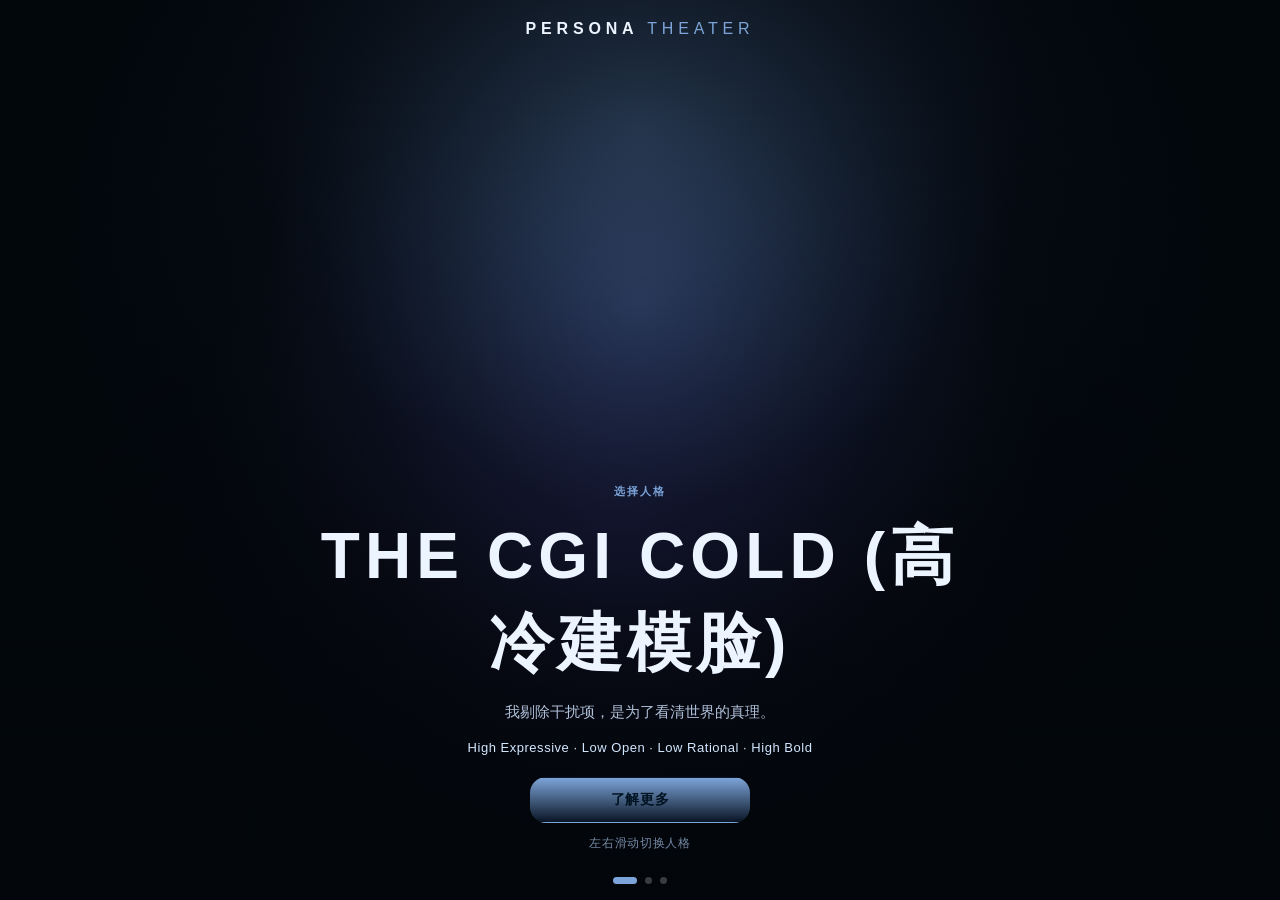
==== commit af88eb59: "feat: detail page redesign — core_thinking as centerpiece, optional depth via 了解更多 - Add core_thinki" ====
--- a/docs/index.html
+++ b/docs/index.html
@@ -5,267 +5,6 @@
   <meta name="viewport" content="width=device-width, initial-scale=1, maximum-scale=1, user-scalable=no">
   <title>PERSONA THEATER</title>
   <link href="style.css" rel="stylesheet" type="text/css" />
-  <style>
-    /* Detail reading page layout (presentation only) */
-    #detail-panel {
-      position: fixed;
-      inset: 0;
-      overflow-y: auto;
-      -webkit-overflow-scrolling: touch;
-      background:
-        radial-gradient(circle at 85% 0%, rgba(0, 212, 255, 0.14), transparent 36%),
-        radial-gradient(circle at 10% 15%, rgba(113, 91, 255, 0.12), transparent 30%),
-        var(--bg-primary);
-      z-index: 500;
-      padding: 0 0 120px;
-      box-sizing: border-box;
-    }
-
-    @keyframes detail-in  { from { opacity:0; transform:translateY(18px) } to { opacity:1; transform:translateY(0) } }
-    @keyframes detail-out { from { opacity:1 } to { opacity:0 } }
-    #detail-panel.detail-entering { animation: detail-in  0.22s ease-out forwards; }
-    #detail-panel.detail-leaving  { animation: detail-out 0.14s ease-in  forwards; }
-
-    .detail-shell {
-      width: min(920px, calc(100% - 28px));
-      margin: 0 auto;
-      padding: 20px 0 0;
-    }
-
-    .detail-hero {
-      margin-top: 34px;
-      padding: 40px 24px 32px;
-      display: flex;
-      flex-direction: column;
-      align-items: center;
-      text-align: center;
-      background: radial-gradient(circle at 50% 0%, color-mix(in oklab, var(--persona-accent) 14%, transparent), transparent 55%);
-    }
-
-    .detail-name {
-      font-size: 11px;
-      letter-spacing: 0.1em;
-      text-transform: uppercase;
-      color: var(--text-secondary);
-      opacity: 0.55;
-      margin: 0;
-    }
-
-    .detail-slogan {
-      font-size: 22px;
-      color: var(--persona-accent);
-      margin: 0 0 20px;
-      line-height: 1.55;
-      font-weight: 500;
-    }
-
-    .detail-core-thinking {
-      font-size: 16px;
-      line-height: 1.9;
-      color: var(--text-primary);
-      margin: 0 0 20px;
-      max-width: 320px;
-      text-align: center;
-    }
-
-    .detail-intro { display: none; }
-
-    .detail-doc {
-      margin-top: 18px;
-      border-radius: 16px;
-      border: 1px solid var(--border-subtle);
-      background: rgba(10, 16, 27, 0.88);
-      padding: 18px 16px 8px;
-    }
-
-    .detail-section {
-      padding: 0 2px 18px;
-      border-bottom: 1px solid rgba(255, 255, 255, 0.06);
-      margin-bottom: 18px;
-    }
-
-    .detail-section:last-child {
-      border-bottom: none;
-      margin-bottom: 0;
-      padding-bottom: 0;
-    }
-
-    .detail-section-label {
-      margin-bottom: 8px;
-      color: var(--accent-cyan);
-      letter-spacing: 0.15em;
-      text-transform: uppercase;
-      font-size: 11px;
-      font-weight: 700;
-    }
-
-    .detail-core-text,
-    .detail-section-value {
-      margin: 0;
-      font-size: 14px;
-      line-height: 1.85;
-      color: var(--text-primary);
-      white-space: pre-wrap;
-    }
-
-    .detail-structured-block {
-      padding: 10px 12px;
-      border-left: 2px solid color-mix(in oklab, var(--persona-accent) 42%, transparent);
-      background: rgba(255, 255, 255, 0.035);
-      border-radius: 0 8px 8px 0;
-      margin-bottom: 10px;
-    }
-
-    .detail-structured-block:last-child {
-      margin-bottom: 0;
-    }
-
-    .detail-structured-label {
-      color: var(--persona-accent);
-      font-size: 11px;
-      font-weight: 700;
-      letter-spacing: 0.08em;
-      line-height: 1.35;
-      text-transform: uppercase;
-      overflow-wrap: anywhere;
-    }
-
-    .detail-structured-text {
-      margin-top: 5px;
-      color: var(--text-primary);
-      font-size: 14px;
-      line-height: 1.7;
-      white-space: pre-wrap;
-      overflow-wrap: anywhere;
-    }
-
-    .detail-expressions {
-      display: flex;
-      flex-direction: column;
-      gap: 8px;
-    }
-
-    .config-section--core-scene {
-      padding-top: 22px;
-      padding-bottom: 12px;
-      margin-top: 6px;
-      border-top: 1px solid rgba(255, 255, 255, 0.08);
-    }
-
-    .config-section--core-scene .config-section-label {
-      color: var(--persona-accent);
-      font-size: 12px;
-      letter-spacing: 0.18em;
-      margin-bottom: 12px;
-    }
-
-    #intention-input.core-scene-input {
-      display: block;
-      min-height: 148px;
-      font-size: 18px;
-      line-height: 1.75;
-      padding: 18px 18px;
-      border-color: color-mix(in oklab, var(--persona-accent) 38%, var(--border-subtle));
-      background: rgba(11, 20, 33, 0.96);
-      box-shadow: inset 0 0 0 1px rgba(255, 255, 255, 0.035), 0 14px 32px rgba(0, 0, 0, 0.22);
-      overflow-wrap: anywhere;
-    }
-
-    #intention-input.core-scene-input::placeholder {
-      color: rgba(216, 228, 240, 0.48);
-      opacity: 1;
-    }
-
-    .detail-expr-line {
-      padding: 10px 12px;
-      border-left: 2px solid rgba(0,212,255,0.3);
-      background: rgba(0,212,255,0.06);
-      border-radius: 0 8px 8px 0;
-      line-height: 1.65;
-      color: var(--text-secondary);
-      font-size: 13px;
-      white-space: nowrap;
-      overflow: hidden;
-      text-overflow: ellipsis;
-    }
-
-    .detail-actions-primary {
-      display: flex;
-      flex-direction: column;
-      align-items: center;
-      gap: 14px;
-      margin-top: 20px;
-      width: 100%;
-      max-width: 320px;
-      margin-left: auto;
-      margin-right: auto;
-    }
-
-    .detail-enter-btn {
-      width: 100%;
-      font-size: 16px;
-      padding: 16px;
-      border-radius: 12px;
-      background: transparent;
-      border: 1px solid var(--persona-accent);
-      color: var(--persona-accent);
-      box-shadow: none;
-    }
-
-    .detail-more-link,
-    .detail-collapse-link {
-      display: block;
-      text-align: center;
-      font-size: 13px;
-      color: var(--text-secondary);
-      opacity: 0.6;
-      cursor: pointer;
-      text-decoration: underline;
-      text-underline-offset: 3px;
-    }
-
-    .detail-more-link:hover,
-    .detail-collapse-link:hover { opacity: 1; }
-
-    .detail-collapse-link {
-      margin-top: 20px;
-      margin-bottom: 8px;
-    }
-
-    .detail-optional-depth {
-      display: none;
-      opacity: 0;
-      transition: opacity 0.22s ease;
-      margin-top: 24px;
-    }
-
-    .detail-optional-depth.is-visible {
-      display: block;
-      opacity: 1;
-    }
-
-    .detail-actions {
-      position: fixed;
-      left: 0;
-      right: 0;
-      bottom: 0;
-      z-index: 510;
-      background: linear-gradient(180deg, rgba(5,10,18,0), rgba(5,10,18,0.98) 30%);
-      padding: 18px 14px calc(18px + env(safe-area-inset-bottom));
-      display: flex;
-      flex-direction: column;
-      max-width: 920px;
-      margin: 0 auto;
-    }
-
-    .detail-btn-back {
-      width: 100%;
-      background: transparent !important;
-      border: 1px solid var(--border-mid) !important;
-      color: var(--text-secondary) !important;
-      box-shadow: none !important;
-    }
-  </style>
 </head>
 <body>
 
@@ -281,23 +20,6 @@
     </div>
   </div>
 
-  <!-- ── SYNC / CALIBRATION OVERLAY ────────────────────────────── -->
-  <div id="sync-overlay" class="hidden">
-    <div class="scan-line"></div>
-      <div class="sync-box">
-      <div class="sync-title">PERSONA ACTIVATION</div>
-      <div class="sync-persona-name" id="sync-persona-name">Load...</div>
-      <div class="sync-status">
-        <span class="status-label">场景:</span>
-        <span class="status-value">STABLE</span><br>
-        <span class="status-label">对手:</span>
-        <span class="status-value">ONLINE</span>
-      </div>
-      <div class="sync-progress-bar">
-        <div class="sync-progress-fill"></div>
-      </div>
-    </div>
-  </div>
 
   <!-- ── APP ROOT ───────────────────────────────────────────────── -->
   <div id="app">
@@ -315,11 +37,11 @@
         </header>
 
         <div class="browse-overlay-content">
-          <p class="browse-kicker">Persona Selection</p>
+          <p class="browse-kicker">选择人格</p>
           <h1 class="browse-hero-name" id="hero-persona-name">SELECT PERSONA</h1>
           <p class="browse-hero-slogan" id="hero-persona-slogan">选择角色，开启你的现场策略剧场。</p>
           <p class="browse-hero-quad" id="hero-persona-quadrants">Dominant · Strategic · Controlled · Assertive</p>
-          <button class="btn browse-hero-btn" id="hero-enter-btn">Persona Detail</button>
+          <button class="btn browse-hero-btn" id="hero-enter-btn">了解更多</button>
           <p class="browse-swipe-hint">左右滑动切换人格</p>
         </div>
       </section>
@@ -329,20 +51,20 @@
     <!-- ══════════════════════════════════════════════════════════
          DETAIL PANEL  (Browse → Detail → Config)
          ══════════════════════════════════════════════════════════ -->
-        <div id="detail-panel" class="hidden">
+    <div id="detail-panel" class="hidden">
       <div class="detail-shell">
 
-        <!-- SECTION A — Hero: atmosphere first -->
+        <!-- SECTION A — Hero -->
         <div class="detail-hero">
           <p id="detail-hero-slogan" class="detail-slogan"></p>
           <p id="detail-core-thinking" class="detail-core-thinking"></p>
           <div id="detail-persona-name" class="detail-name"></div>
-          <!-- kept in DOM for JS compat, not rendered -->
+          <!-- kept hidden for JS compat -->
           <p id="detail-hero-intro" class="hidden"></p>
           <p id="detail-core-essence" class="hidden"></p>
         </div>
 
-        <!-- SECTION B — Primary actions -->
+        <!-- SECTION B — Actions -->
         <div class="detail-actions-primary">
           <button class="btn detail-enter-btn" id="detail-activate-btn">进入</button>
           <span class="detail-more-link" id="detail-more-link">了解更多</span>
@@ -360,26 +82,35 @@
 
             <div class="detail-tab-panels">
               <section class="detail-pane" data-pane="social" hidden>
-                <div class="detail-section-label">社交逻辑</div>
+                <div class="detail-section-label">我如何定位自己</div>
                 <div id="detail-social-essence" class="detail-section-value detail-list"></div>
               </section>
-
               <section class="detail-pane detail-pane--active" data-pane="behavior">
-                <div class="detail-section-label">行为模式</div>
+                <div class="detail-section-label">我如何行动</div>
                 <div id="detail-behavior-pattern" class="detail-section-value detail-list"></div>
               </section>
-
               <section class="detail-pane" data-pane="signature" hidden>
-                <div class="detail-section-label">典型表达</div>
+                <div class="detail-section-label">我会说什么</div>
                 <div id="detail-expressions" class="detail-expressions"></div>
               </section>
-
               <section class="detail-pane" data-pane="taboo" hidden>
-                <div class="detail-section-label">人格禁忌</div>
+                <div class="detail-section-label">我绝不做什么</div>
                 <div id="detail-forbidden" class="detail-section-value detail-list"></div>
               </section>
             </div>
           </div>
+
+          <div class="instinct-check" id="instinct-check-section">
+            <div class="instinct-check-label">直觉测试</div>
+            <div class="instinct-scenario" id="instinct-scenario"></div>
+            <div class="instinct-prompt">直觉上，你会怎么做？</div>
+            <div class="instinct-options" id="instinct-options"></div>
+            <div class="instinct-reveal hidden" id="instinct-reveal">
+              <span class="instinct-reveal-label">TA的选择</span>
+              <span class="instinct-reveal-line" id="instinct-reveal-line"></span>
+            </div>
+          </div>
+
           <span class="detail-collapse-link" id="detail-collapse-link">收起</span>
         </div>
 
@@ -401,129 +132,132 @@
         设置场景：<span id="active-persona-display"></span>
       </div>
 
-      <!-- ── Hidden functional <select> elements ────────────────
-           JS reads .value from these; card clicks keep them in sync. -->
-      <select id="scene-select"  class="hidden-select">
-        <option value="商务谈判/签约">商务谈判/签约</option>
-        <option value="半正式晚宴/酒局">半正式晚宴/酒局</option>
-        <option value="部门会议/述职">部门会议/述职</option>
-        <option value="面试/潜在合伙人面谈">面试/潜在合伙人面谈</option>
-        <option value="私人社交/相亲">私人社交/相亲</option>
-        <option value="偶然遭遇战">偶然遭遇战</option>
+      <!-- Hidden functional selects — JS reads .value; cards keep them in sync -->
+      <input type="hidden" id="mode-select" value="immersive">
+      <select id="scene-select" class="hidden-select">
+        <option value="会议/工作场合">会议/工作场合</option>
+        <option value="商务饭局/谈判">商务饭局/谈判</option>
+        <option value="面试/合伙洽谈">面试/合伙洽谈</option>
+        <option value="职场社交/行业活动">职场社交/行业活动</option>
+        <option value="朋友聚会/饭局">朋友聚会/饭局</option>
+        <option value="相亲/约会">相亲/约会</option>
+        <option value="一对一深谈">一对一深谈</option>
+        <option value="偶遇/陌生场合">偶遇/陌生场合</option>
+        <option value="独处时刻">独处时刻</option>
       </select>
-
       <select id="target-select" class="hidden-select">
-        <option value="甲方/决策者">甲方/决策者</option>
-        <option value="竞争对手/同行">竞争对手/同行</option>
-        <option value="上级/管理层">上级/管理层</option>
-        <option value="合作者/同盟">合作者/同盟</option>
-        <option value="陌生人/潜在资源">陌生人/潜在资源</option>
+        <option value="我在上位">我在上位</option>
+        <option value="平等关系">平等关系</option>
+        <option value="我在下位">我在下位</option>
+        <option value="关系未定">关系未定</option>
       </select>
 
-      <select id="scale-select"  class="hidden-select">
-        <option value="1-3人 (深度对谈)">1-3人 (深度对谈)</option>
-        <option value="3-5人 (小组博弈)">3-5人 (小组博弈)</option>
-        <option value="5-8人 (多变量社交)">5-8人 (多变量社交)</option>
-        <option value=">8人 (群体观察)">>8人 (群体观察)</option>
-      </select>
+      <!-- ── MODE selector ──────────────────────────────────── -->
+      <div class="config-section">
+        <div class="config-section-label">模式选择</div>
+        <div class="mode-selector">
+          <button class="mode-card mode-card--active" data-mode="immersive" onclick="selectMode('immersive', this)">
+            <div class="mode-card-label">沉浸模式</div>
+            <div class="mode-card-desc">专注当下体验<br>无需策略分析</div>
+          </button>
+          <button class="mode-card" data-mode="strategic" onclick="selectMode('strategic', this)">
+            <div class="mode-card-label">策略模式</div>
+            <div class="mode-card-desc">设定对象与意图<br>获取定向指导</div>
+          </button>
+        </div>
+      </div>
 
       <!-- ── SCENE card grid ────────────────────────────────── -->
       <div class="config-section">
         <div class="config-section-label">环境场景</div>
         <div class="config-cards" id="scene-cards">
+          <!-- 职场/正式 -->
+          <div class="config-group-label">职场 / 正式</div>
           <button class="config-card config-card--active"
-                  data-select="scene-select" data-value="商务谈判/签约">
-            <span class="config-card-title">商务谈判</span>
-            <span class="config-card-sub">签约 · 博弈</span>
-          </button>
-          <button class="config-card"
-                  data-select="scene-select" data-value="半正式晚宴/酒局">
-            <span class="config-card-title">晚宴酒局</span>
-            <span class="config-card-sub">社交 · 放松</span>
-          </button>
-          <button class="config-card"
-                  data-select="scene-select" data-value="部门会议/述职">
+                  data-select="scene-select" data-value="会议/工作场合">
             <span class="config-card-title">会议述职</span>
             <span class="config-card-sub">汇报 · 博弈</span>
           </button>
           <button class="config-card"
-                  data-select="scene-select" data-value="面试/潜在合伙人面谈">
+                  data-select="scene-select" data-value="商务饭局/谈判">
+            <span class="config-card-title">商务饭局</span>
+            <span class="config-card-sub">酒桌 · 谈判</span>
+          </button>
+          <button class="config-card"
+                  data-select="scene-select" data-value="面试/合伙洽谈">
             <span class="config-card-title">面试洽谈</span>
             <span class="config-card-sub">评估 · 筛选</span>
           </button>
           <button class="config-card"
-                  data-select="scene-select" data-value="私人社交/相亲">
-            <span class="config-card-title">私人社交</span>
+                  data-select="scene-select" data-value="职场社交/行业活动">
+            <span class="config-card-title">行业活动</span>
+            <span class="config-card-sub">拓展 · 展示</span>
+          </button>
+          <!-- 私人/非正式 -->
+          <div class="config-group-label">私人 / 非正式</div>
+          <button class="config-card"
+                  data-select="scene-select" data-value="朋友聚会/饭局">
+            <span class="config-card-title">朋友聚会</span>
+            <span class="config-card-sub">轻松 · 关系</span>
+          </button>
+          <button class="config-card"
+                  data-select="scene-select" data-value="相亲/约会">
+            <span class="config-card-title">相亲约会</span>
             <span class="config-card-sub">信任 · 吸引</span>
           </button>
           <button class="config-card"
-                  data-select="scene-select" data-value="偶然遭遇战">
-            <span class="config-card-title">偶然遭遇</span>
+                  data-select="scene-select" data-value="一对一深谈">
+            <span class="config-card-title">一对一深谈</span>
+            <span class="config-card-sub">真实 · 深度</span>
+          </button>
+          <button class="config-card"
+                  data-select="scene-select" data-value="偶遇/陌生场合">
+            <span class="config-card-title">偶遇陌生场</span>
             <span class="config-card-sub">即兴 · 印象</span>
           </button>
-        </div>
-      </div>
-
-      <!-- ── TARGET card grid ───────────────────────────────── -->
-      <div class="config-section">
-        <div class="config-section-label">核心对手</div>
+          <!-- 独处 (仅沉浸模式) -->
+          <div class="config-group-label" id="scene-group-solo">独处</div>
+          <button class="config-card" id="scene-card-solo"
+                  data-select="scene-select" data-value="独处时刻">
+            <span class="config-card-title">独处时刻</span>
+            <span class="config-card-sub">内省 · 重置</span>
+          </button>
+        </div>
+      </div>
+
+      <!-- ── TARGET card grid (策略模式 only) ──────────────── -->
+      <div class="config-section" id="target-section" style="display:none">
+        <div class="config-section-label">关系位置</div>
         <div class="config-cards" id="target-cards">
           <button class="config-card config-card--active"
-                  data-select="target-select" data-value="甲方/决策者">
-            <span class="config-card-title">决策者</span>
-            <span class="config-card-sub">甲方 · 权力</span>
-          </button>
-          <button class="config-card"
-                  data-select="target-select" data-value="竞争对手/同行">
-            <span class="config-card-title">竞争对手</span>
+                  data-select="target-select" data-value="我在上位">
+            <span class="config-card-title">我在上位</span>
+            <span class="config-card-sub">主导 · 决策</span>
+          </button>
+          <button class="config-card"
+                  data-select="target-select" data-value="平等关系">
+            <span class="config-card-title">平等关系</span>
             <span class="config-card-sub">同行 · 博弈</span>
           </button>
           <button class="config-card"
-                  data-select="target-select" data-value="上级/管理层">
-            <span class="config-card-title">上级</span>
-            <span class="config-card-sub">管理 · 汇报</span>
-          </button>
-          <button class="config-card"
-                  data-select="target-select" data-value="合作者/同盟">
-            <span class="config-card-title">合作者</span>
-            <span class="config-card-sub">协作 · 同盟</span>
-          </button>
-          <button class="config-card"
-                  data-select="target-select" data-value="陌生人/潜在资源">
-            <span class="config-card-title">陌生人</span>
-            <span class="config-card-sub">资源 · 机会</span>
-          </button>
-        </div>
-      </div>
-
-      <!-- ── SCALE card grid ────────────────────────────────── -->
-      <div class="config-section">
-        <div class="config-section-label">场域规模</div>
-        <div class="config-cards config-cards--scale" id="scale-cards">
-          <button class="config-card config-card--active"
-                  data-select="scale-select" data-value="1-3人 (深度对谈)">
-            <span class="config-card-title">1–3人</span>
-            <span class="config-card-sub">深度对谈</span>
-          </button>
-          <button class="config-card"
-                  data-select="scale-select" data-value="3-5人 (小组博弈)">
-            <span class="config-card-title">3–5人</span>
-            <span class="config-card-sub">小组博弈</span>
-          </button>
-          <button class="config-card"
-                  data-select="scale-select" data-value=">8人 (群体观察)">
-            <span class="config-card-title">7人以上</span>
-            <span class="config-card-sub">多变量社交</span>
-          </button>
-        </div>
-      </div>
-
-      <!-- ── INTENTION textarea ─────────────────────────────── -->
-      <div class="config-section config-section--core-scene">
-        <div class="config-section-label">核心戏纲</div>
+                  data-select="target-select" data-value="我在下位">
+            <span class="config-card-title">我在下位</span>
+            <span class="config-card-sub">汇报 · 影响</span>
+          </button>
+          <button class="config-card"
+                  data-select="target-select" data-value="关系未定">
+            <span class="config-card-title">关系未定</span>
+            <span class="config-card-sub">陌生 · 试探</span>
+          </button>
+        </div>
+      </div>
+
+      <!-- ── INTENTION textarea (策略模式 only) ────────────── -->
+      <div class="config-section config-section--core-scene" id="intention-section" style="display:none">
+        <div class="config-section-label">我的意图</div>
         <textarea id="intention-input"
                   class="core-scene-input"
-                  placeholder="描述你在这个场景中的核心意图…&#10;例如：在不暴露底价的情况下，试探对方的合作诚意。"></textarea>
+                  placeholder="今天，我想要＿＿＿&#10;例如：在不暴露底价的情况下，试探对方的合作诚意。"></textarea>
       </div>
 
       <button class="btn start-btn" onclick="startTheater()">启动剧场</button>
@@ -625,6 +359,38 @@
        Heavy sync/observer helpers remain disabled.
        ================================================================ */
 
+    /* ── MODE SELECTOR ────────────────────────────────────────────── */
+    function selectMode(mode, btn) {
+      document.getElementById('mode-select').value = mode;
+      document.querySelectorAll('.mode-card').forEach(function(c) {
+        c.classList.remove('mode-card--active');
+      });
+      btn.classList.add('mode-card--active');
+
+      var isStrategic = mode === 'strategic';
+      document.getElementById('target-section').style.display    = isStrategic ? '' : 'none';
+      document.getElementById('intention-section').style.display  = isStrategic ? '' : 'none';
+
+      // 独处时刻 only in immersive mode
+      var soloCard  = document.getElementById('scene-card-solo');
+      var soloLabel = document.getElementById('scene-group-solo');
+      var hidden    = isStrategic;
+      if (soloCard)  soloCard.style.display  = hidden ? 'none' : '';
+      if (soloLabel) soloLabel.style.display = hidden ? 'none' : '';
+      // If 独处时刻 was selected and we switch to strategic, reset to first card
+      if (isStrategic) {
+        var sceneEl = document.getElementById('scene-select');
+        if (sceneEl && sceneEl.value === '独处时刻') {
+          sceneEl.value = '会议/工作场合';
+          document.querySelectorAll('[data-select="scene-select"]').forEach(function(c) {
+            c.classList.remove('config-card--active');
+          });
+          var first = document.querySelector('[data-select="scene-select"][data-value="会议/工作场合"]');
+          if (first) first.classList.add('config-card--active');
+        }
+      }
+    }
+
     /* ── CONFIG CARD SELECTION (RESTORED, EVENT-DRIVEN) ───────────── */
     document.querySelectorAll('.config-card').forEach(function(card) {
       card.addEventListener('click', function() {
